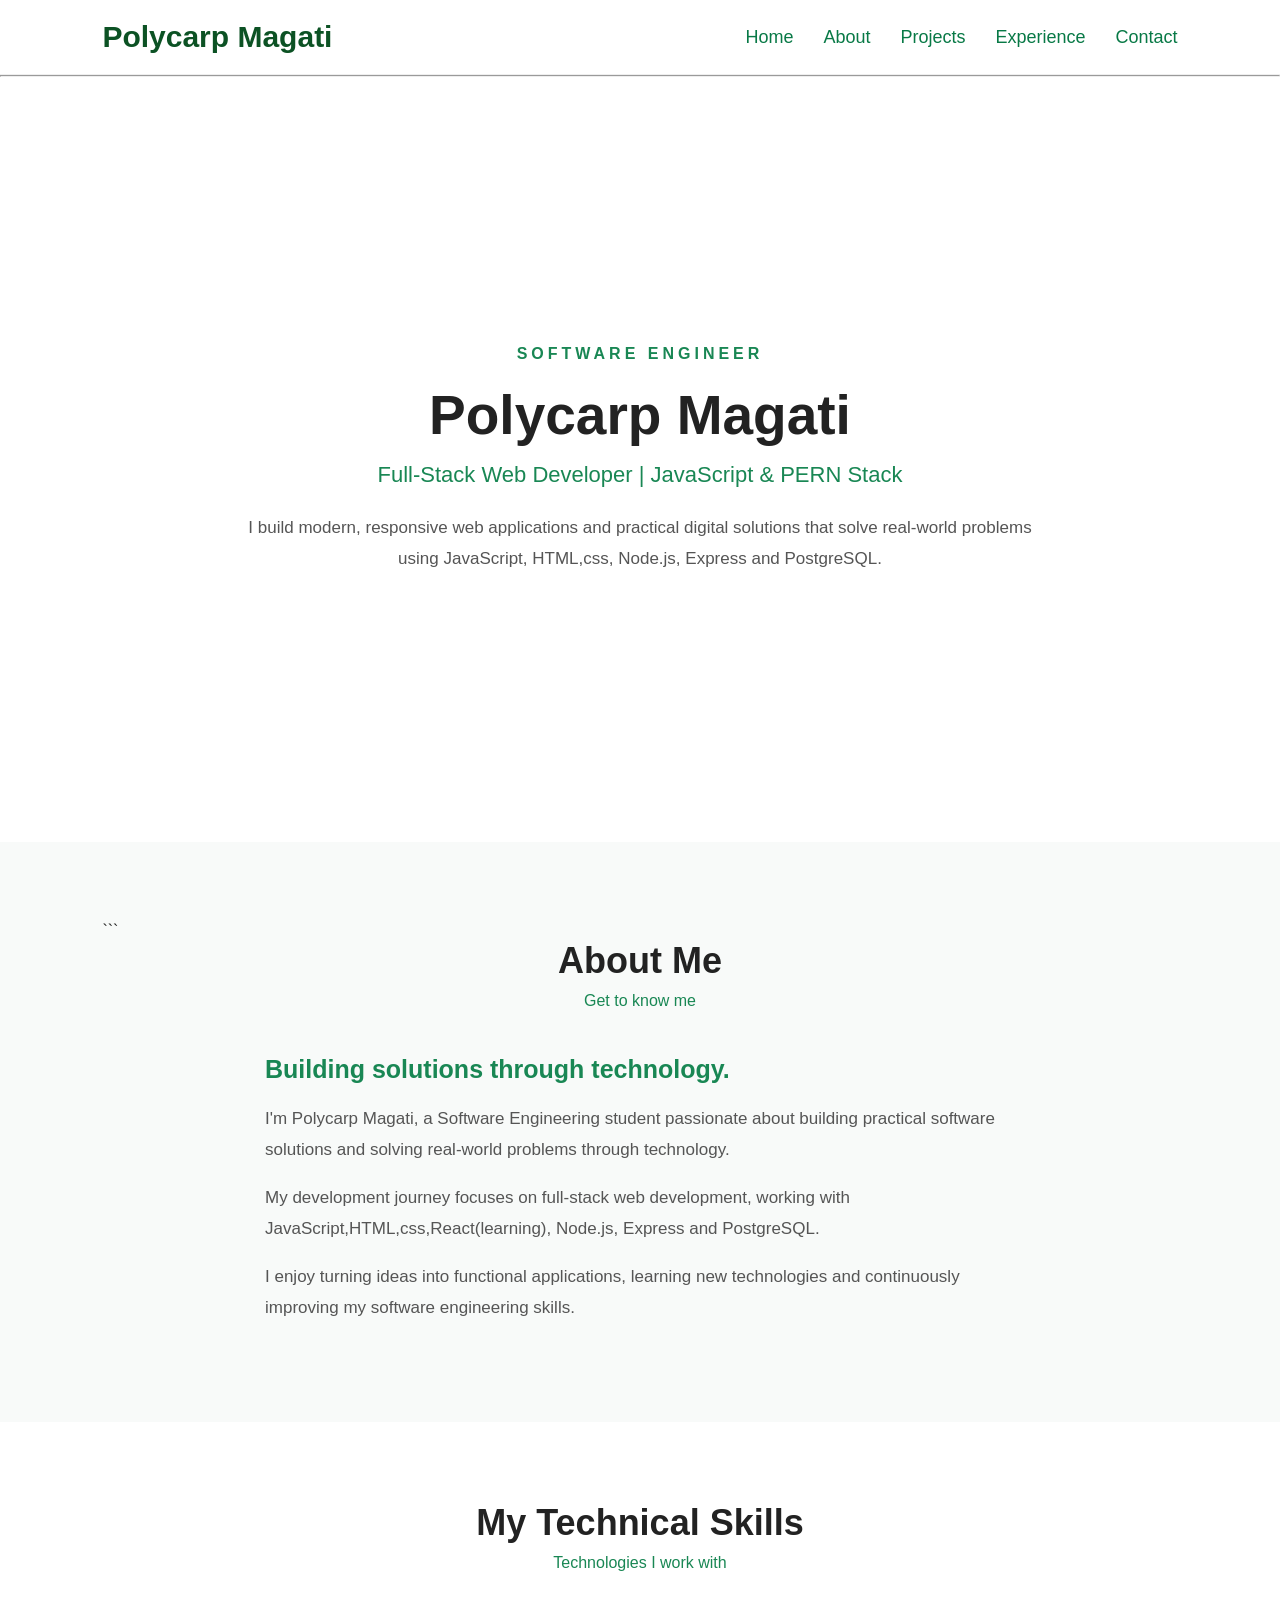
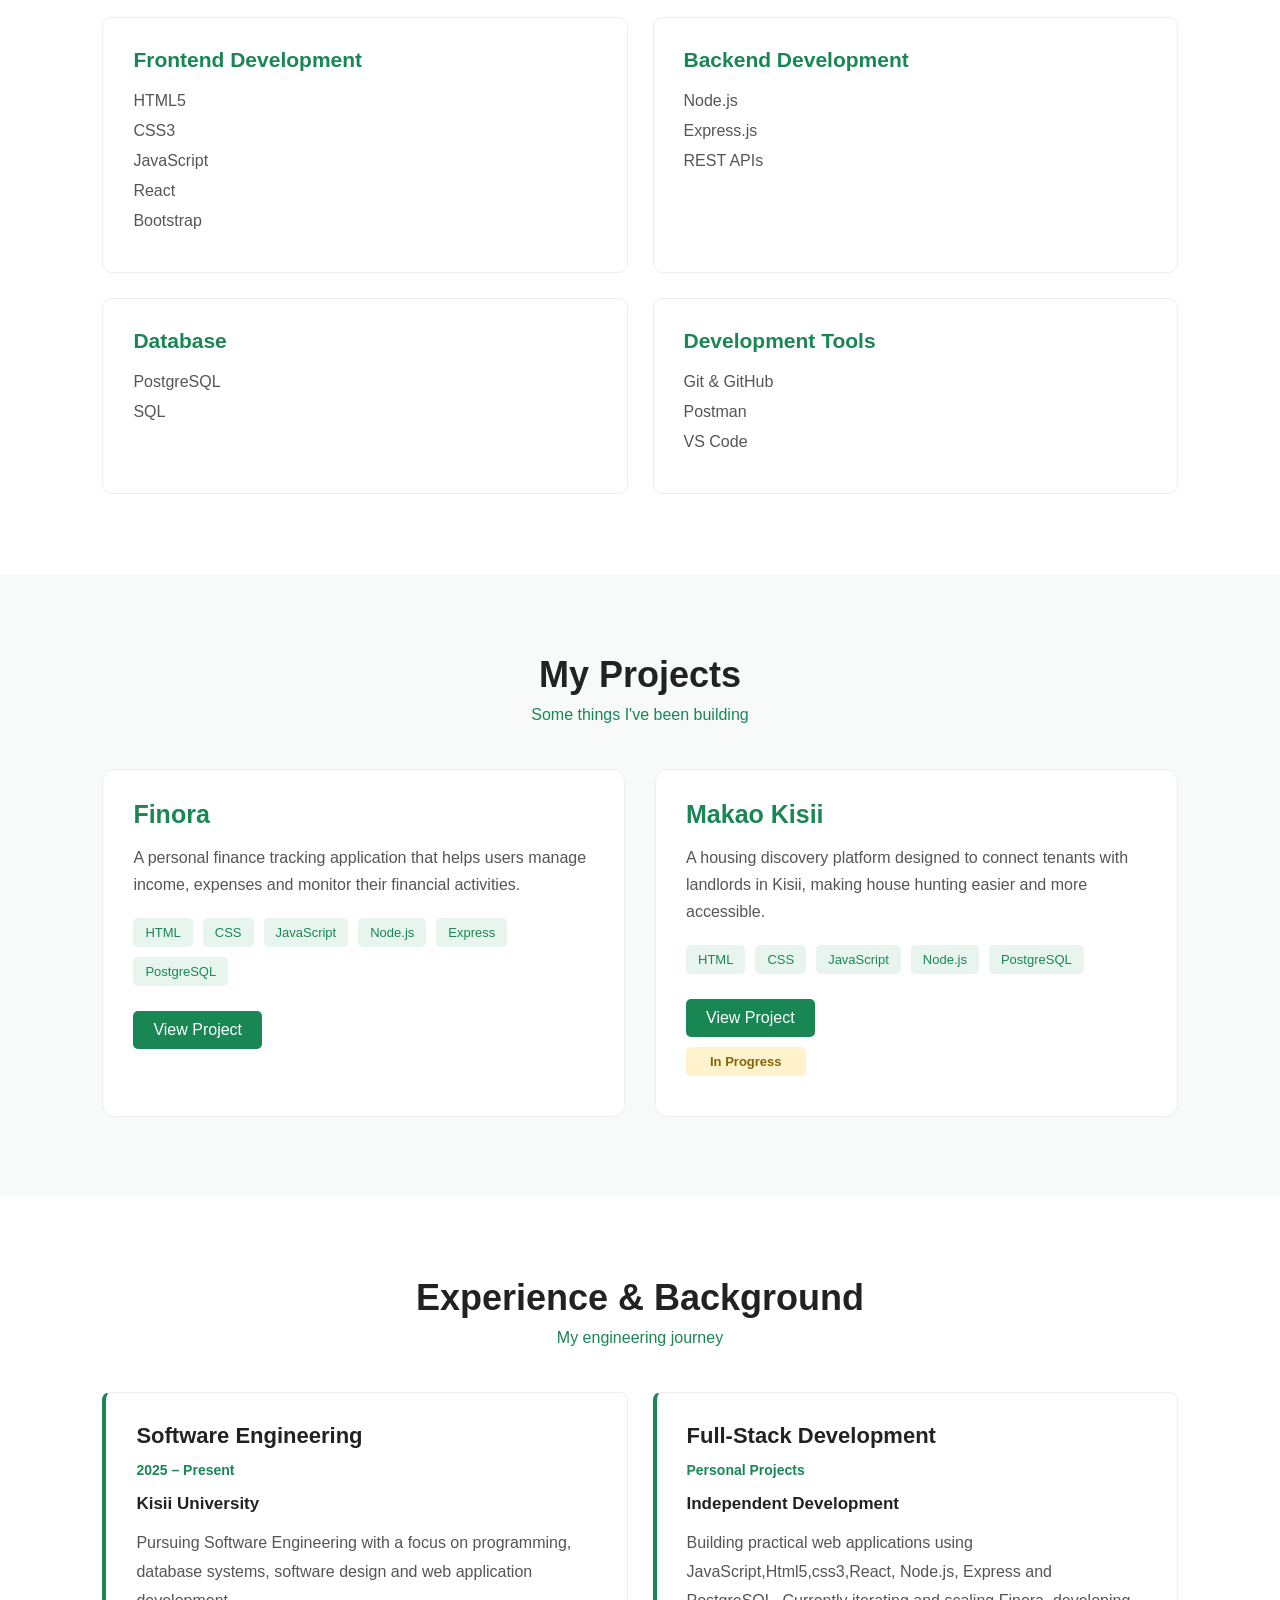
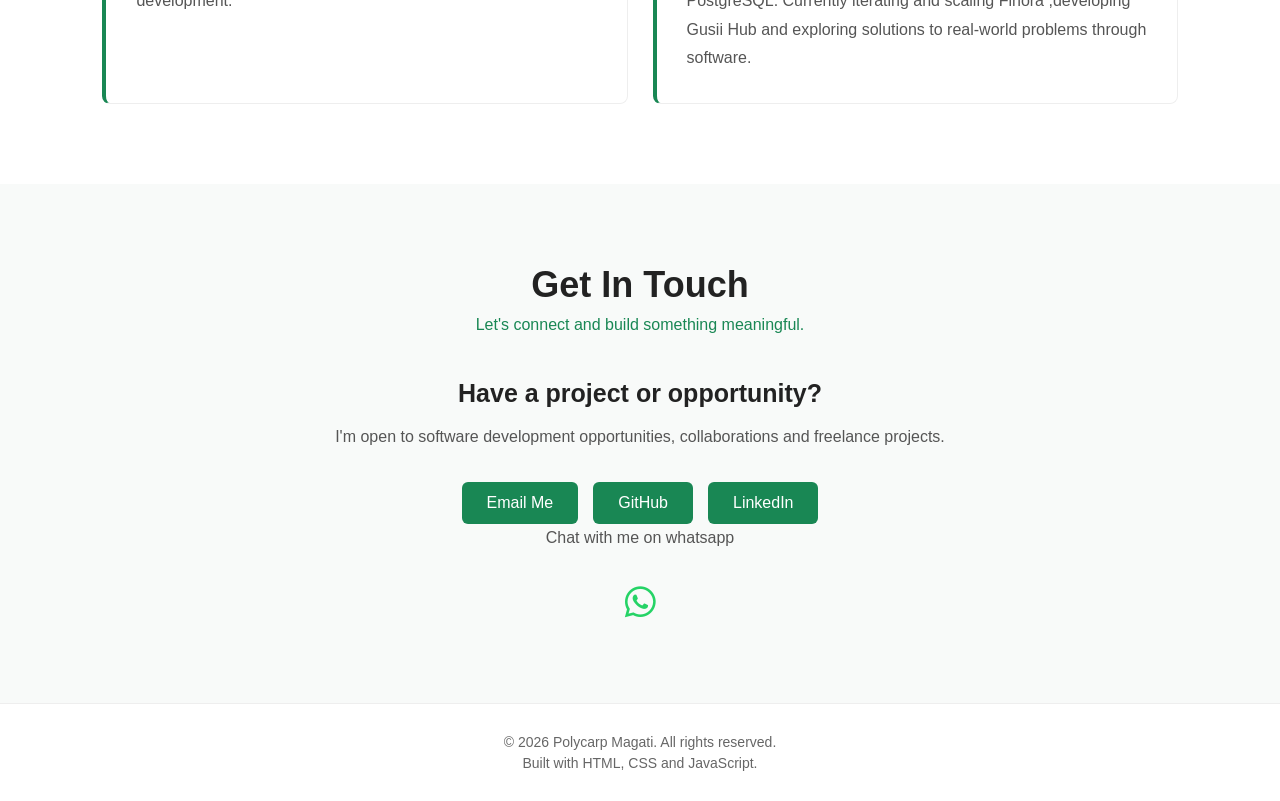
==== index.html @ 1b74566a "Initial portfolio setup" ====
<!DOCTYPE html>
<html lang="en">
<head>
    <meta charset="UTF-8">
    <meta name="viewport" content="width=device-width, initial-scale=1.0">
    <title>Polycarp Magati||Full stack Developer</title>
    <meta name="description"
      content="Polycarp Magati is a Software Engineering student and full-stack web developer building practical web applications using JavaScript, React, Node.js, Express and PostgreSQL.">

<meta name="keywords"
      content="Polycarp Magati, Software Engineer, Web Developer, JavaScript Developer, PERN Stack Developer">

<meta name="author" content="Polycarp Magati">

<meta name="robots" content="index, follow">

<meta property="og:title" content="Polycarp Magati | Full-Stack Developer">

<meta property="og:description"
      content="Explore my projects, skills and journey in software engineering.">

<meta property="og:type" content="website">

<meta property="og:image" content="https://yourdomain.com/preview.png">

<meta property="og:url" content="https://yourdomain.com">

    <link rel="stylesheet"
      href="https://cdnjs.cloudflare.com/ajax/libs/font-awesome/6.7.2/css/all.min.css">
    <link rel="stylesheet" href="style.css">

</head>
<body>
<header>
    <nav class="navbar">
         <h1 class="logo">Polycarp Magati</h1>
        <ul class="nav-list">
            <li><a href="#home">Home</a></li>
            <li><a href="#about">About</a></li>
            <li><a href="#projects">Projects</a></li>
            <li><a href="#experience">Experience</a></li>
            <li><a href="#contact">Contact</a></li>
        </ul>
<!--hambuger dropdown-->
        <button  id="mobile-menu">
            <span></span>
            <span></span>
            <span></span>
        </button>
    </nav>
</header> 
<!--hambuger dropdown-->
<hr>

<main>
    <section class="hero-section" id="Home">
        <div class="hero-container">



          <div class="subtitle-top">SOFTWARE ENGINEER</div>
          <h1 class="main-title">Polycarp Magati</h1>
          <div class="subtitle">
                <p class="tag-lines">
                 Full-Stack Web Developer | JavaScript & PERN Stack
                </p>
          </div>

          <div class="bio">
    <p class="bio-text">
        I build modern, responsive web applications and practical
        digital solutions that solve real-world problems using
        JavaScript, HTML,css, Node.js, Express and PostgreSQL.
    </p>
    </div>
    </div>
</section>


<section class="about-section" id="about">
    <div class="about-container">

```
    <div class="section-heading">
        <h2>About Me</h2>
        <p>Get to know me</p>
    </div>

    <div class="about-content">
        <div class="about-text">
            <h3>Building solutions through technology.</h3>

            <p>
                I'm Polycarp Magati, a Software Engineering student
                passionate about building practical software solutions
                and solving real-world problems through technology.
            </p>

            <p>
                My development journey focuses on full-stack web
                development, working with JavaScript,HTML,css,React(learning), Node.js,
                Express and PostgreSQL.
            </p>

            <p>
                I enjoy turning ideas into functional applications,
                learning new technologies and continuously improving
                my software engineering skills.
            </p>
        </div>
    </div>
</div>
</section>

<section class="skills-section" id="skills">
    <div class="skills-container">

        <div class="section-heading">
            <h2>My Technical Skills</h2>
            <p>Technologies I work with</p>
        </div>

        <div class="skills-grid">

            <div class="skill-card">
                <h3>Frontend Development</h3>
                <p>HTML5</p>
                <p>CSS3</p>
                <p>JavaScript</p>
                <p>React</p>
                <p>Bootstrap</p>
            </div>

            <div class="skill-card">
                <h3>Backend Development</h3>
                <p>Node.js</p>
                <p>Express.js</p>
                <p>REST APIs</p>
            </div>

            <div class="skill-card">
                <h3>Database</h3>
                <p>PostgreSQL</p>
                <p>SQL</p>
            </div>

            <div class="skill-card">
                <h3>Development Tools</h3>
                <p>Git & GitHub</p>
                <p>Postman</p>
                <p>VS Code</p>
            </div>

        </div>
    </div>
</section>

<section class="projects-section" id="projects">
    <div class="projects-container">

        <div class="section-heading">
            <h2>My Projects</h2>
            <p>Some things I've been building</p>
        </div>

        <div class="projects-grid">

            <!-- Finora -->
            <div class="project-card">
                <div class="project-info">
                    <h3>Finora</h3>

                    <p>
                        A personal finance tracking application that helps
                        users manage income, expenses and monitor their
                        financial activities.
                    </p>

                    <div class="project-tech">
                        <span>HTML</span>
                        <span>CSS</span>
                        <span>JavaScript</span>
                        <span>Node.js</span>
                        <span>Express</span>
                        <span>PostgreSQL</span>
                    </div>

                    <a href="#" class="project-link">View Project</a>
                </div>
            </div>

            <!-- Makao Kisii -->
            <div class="project-card">
                <div class="project-info">
                    <h3>Makao Kisii</h3>

                    

                    <p>
                        A housing discovery platform designed to connect
                        tenants with landlords in Kisii, making house
                        hunting easier and more accessible.
                    </p>

                   

                    <div class="project-tech">
                        <span>HTML</span>
                        <span>CSS</span>
                        <span>JavaScript</span>
                        <span>Node.js</span>
                        <span>PostgreSQL</span>
                    </div>

                    <a href="#" class="project-link">View Project</a>

                    <div class="in-progress">
                    <span class="project-status in-progress">In Progress</span>
                </div>
                </div>
                
            </div>

        </div>
    </div>
</section>


<section class="experience-section" id="experience">

    <div class="experience-container">

        <div class="section-heading">
            <h2>Experience & Background</h2>
            <p>My engineering journey</p>
        </div>

        <div class="experience-grid">

            <div class="experience-card">
                <h3>Software Engineering</h3>
                <span class="experience-date">2025 – Present</span>

                <h4>Kisii University</h4>

                <p>
                    Pursuing Software Engineering with a focus on
                    programming, database systems, software design
                    and web application development.
                </p>
            </div>

            <div class="experience-card">
                <h3>Full-Stack Development</h3>
                <span class="experience-date">Personal Projects</span>

                <h4>Independent Development</h4>

                <p>
                    Building practical web applications using
                    JavaScript,Html5,css3,React, Node.js, Express and PostgreSQL.
                    Currently iterating and scaling Finora ,developing Gusii Hub and exploring solutions
                    to real-world problems through software.
                </p>
            </div>

        </div>

    </div>

</section>



<section class="contact-section" id="contact">

    <div class="contact-container">

        <div class="section-heading">
            <h2>Get In Touch</h2>
            <p>Let's connect and build something meaningful.</p>
        </div>

        <div class="contact-content">

            <h3>Have a project or opportunity?</h3>

            <p>
                I'm open to software development opportunities,
                collaborations and freelance projects.
            </p>

            <div class="contact-links">

                <a href="mailto:polycarpmarcus2@gmail.com">
                    Email Me
                </a>

                <a href="https://github.com/polycarpmarcus2-creator"  target="_blank">
                    GitHub
                </a>

                <a href="https://www.linkedin.com/in/polycarp-marcus-12b23336a/"  target="_blank">
                    LinkedIn
                </a>
                </div>

                <p>Chat with me on whatsapp</p>

                <div class="whatsapp">

                <a href="https://wa.me/2547XXXXXXXX?text=Hello%20Polycarp%2C%20I%20visited%20your%20portfolio."
   target="_blank"
   rel="noopener noreferrer"
   class="whatsapp-icon"
   aria-label="Chat with me on WhatsApp">


    <i class="fa-brands fa-whatsapp"></i>

</a>

            </div>

        </div>

    </div>

</section>
</main>

<footer class="footer">
    <p>&copy; 2026 Polycarp Magati. All rights reserved.</p>

    <p>Built with HTML, CSS and JavaScript.</p>
</footer>

<script src="script.js"></script>
</body>
</html>
---- style.css ----
*{
    margin: 0;
    padding: 0;
    box-sizing: border-box;
}

body{
    font-family:smooch, sans-serif;
    background-color: #ffffff;
    color:#222222;

}



.navbar{
    display: flex;
    justify-content: space-between;
    align-items: center;
    padding:20px 8%;
    background-color: #ffffff;
    border-bottom: 1px solid #eeeeee;

}




.logo{
    font-size: 30px;
    font-weight: bold;
    color:#0c5224;


}



.nav-list{
    display: flex;
    gap: 30px;
    list-style: none;
}


.nav-list a{
    text-decoration: none;
    color:#087946;
    font-size: 18px;
    transition:color 0.3s ease;

}

.nav-list a:hover{
    color:rgb(20, 20, 155);
}


#mobile-menu{
    display: none;
    flex-direction: column;
    gap: 5px;
    background:none;
    border:none;
    cursor:pointer;
    padding: 5px;
}


#mobile-menu span{
    width: 25px;
    height: 3px;
    background-color:#22915f;
    border-radius: 5px;
}

@media (max-width:768px){
    .navbar{
        position: relative;
    }
    #mobile-menu{
        display: flex;
    }

    .nav-list{
        display: none;
        flex-direction: column;
        gap:20px;
        position: absolute;
        top: 100%;
        right: 0;
        width:100%;
        padding:20px 8%;
        background-color: #ffffff;
        border-bottom: 1px solid #eeeeee; 
    }
}


/* Hero section */
.hero-section {
    min-height: 85vh;
    display: flex;
    justify-content: center;
    align-items: center;
    text-align: center;
    padding: 60px 8%;
}

/* Hero content */
.hero-container {
    max-width: 800px;
}

/* Top subtitle */
.subtitle-top {
    color: #198754;
    font-size: 16px;
    font-weight: bold;
    letter-spacing: 4px;
    margin-bottom: 20px;
}


.main-title {
    font-size: 55px;
    color: #222222;
    margin-bottom: 15px;
}


.tag-lines {
    font-size: 22px;
    color: #198754;
    margin-bottom: 25px;
}

.bio-text {
    font-size: 17px;
    line-height: 1.8;
    color: #555555;
}



/* About section */
.about-section {
    padding: 80px 8%;
    background-color: #f8faf9;
}

.about-container {
    max-width: 1100px;
    margin: auto;
}

.section-heading {
    text-align: center;
    margin-bottom: 45px;
}

.section-heading h2 {
    font-size: 36px;
    color: #222222;
    margin-bottom: 10px;
}

.section-heading p {
    color: #198754;
    font-size: 16px;
}

.about-content {
    display: flex;
    justify-content: center;
}

.about-text {
    max-width: 750px;
}

.about-text h3 {
    font-size: 25px;
    margin-bottom: 20px;
    color: #198754;
}

.about-text p {
    font-size: 17px;
    line-height: 1.8;
    color: #555555;
    margin-bottom: 18px;
}



/* Skills section */
.skills-section {
    padding: 80px 8%;
    background-color: #ffffff;
}

.skills-container {
    max-width: 1100px;
    margin: auto;
}

.skills-grid {
    display: grid;
    grid-template-columns: repeat(2, 1fr);
    gap: 25px;
}

.skill-card {
    padding: 30px;
    border: 1px solid #eeeeee;
    border-radius: 10px;
    background-color: #ffffff;
    transition: transform 0.3s ease;
}

.skill-card:hover {
    transform: translateY(-5px);
}

.skill-card h3 {
    color: #198754;
    margin-bottom: 20px;
    font-size: 21px;
}

.skill-card p {
    color: #555555;
    margin-bottom: 12px;
    font-size: 16px;
}

/* Projects section */
.projects-section {
    padding: 80px 8%;
    background-color: #f8faf9;
}

.projects-container {
    max-width: 1100px;
    margin: auto;
}

.projects-grid {
    display: grid;
    grid-template-columns: repeat(2, 1fr);
    gap: 30px;
}

.project-card {
    background-color: #ffffff;
    border: 1px solid #eeeeee;
    border-radius: 12px;
    padding: 30px;
    transition: transform 0.3s ease;
}

.project-card:hover {
    transform: translateY(-5px);
}

.project-info h3 {
    color: #198754;
    font-size: 25px;
    margin-bottom: 15px;
}

.project-info p {
    color: #555555;
    line-height: 1.7;
    margin-bottom: 20px;
}

.project-tech {
    display: flex;
    flex-wrap: wrap;
    gap: 10px;
    margin-bottom: 25px;
}

.project-tech span {
    background-color: #e8f5ee;
    color: #198754;
    padding: 7px 12px;
    border-radius: 5px;
    font-size: 13px;
}

.project-link {
    display: inline-block;
    text-decoration: none;
    color: #ffffff;
    background-color: #198754;
    padding: 10px 20px;
    border-radius: 5px;
}

.project-link:hover {
    background-color: #146c43;
}


.in-progress {
    background-color: #fff3cd;
    color: #09c940;
    padding: 7px 12px;
    border-radius: 5px;
    font-size: 13px;
    font-weight: bold;
    margin-top: 10px;
    margin-bottom: 10px;
    width:fit-content;

}

.in-progress span {
    color: #856404;
}


/* Experience section */
.experience-section {
    padding: 80px 8%;
    background-color: #ffffff;
}

.experience-container {
    max-width: 1100px;
    margin: auto;
}

.experience-grid {
    display: grid;
    grid-template-columns: repeat(2, 1fr);
    gap: 25px;
}

.experience-card {
    padding: 30px;
    border: 1px solid #eeeeee;
    border-left: 4px solid #198754;
    border-radius: 8px;
    background-color: #ffffff;
}

.experience-card h3 {
    font-size: 22px;
    margin-bottom: 12px;
}

.experience-date {
    color: #198754;
    font-size: 14px;
    font-weight: bold;
}

.experience-card h4 {
    margin: 15px 0;
    font-size: 17px;
}

.experience-card p {
    color: #555555;
    line-height: 1.8;
}



/* Contact section */
.contact-section {
    padding: 80px 8%;
    background-color: #f8faf9;
}

.contact-container {
    max-width: 900px;
    margin: auto;
}

.contact-content {
    text-align: center;
}

.contact-content h3 {
    font-size: 25px;
    margin-bottom: 15px;
}

.contact-content p {
    color: #555555;
    line-height: 1.8;
    margin-bottom: 30px;
}

.contact-links {
    display: flex;
    justify-content: center;
    flex-wrap: wrap;
    gap: 15px;
}

.contact-links a {
    text-decoration: none;
    background-color: #198754;
    color: white;
    padding: 12px 25px;
    border-radius: 6px;
    transition: background-color 0.3s ease;
}

.contact-links a:hover {
    background-color: #146c43;
}

/* Footer */
.footer {
    background-color: #ffffff;
    border-top: 1px solid #eeeeee;
    text-align: center;
    padding: 25px 8%;
}

.footer p {
    color: #666666;
    font-size: 14px;
    margin: 5px 0;
}


@media (max-width: 768px) {

    .skills-grid,
    .projects-grid,
    .experience-grid {
        grid-template-columns: 1fr;
    }

    .main-title {
        font-size: 38px;
    }

    .tag-lines {
        font-size: 18px;
    }

    .hero-section {
        min-height: 75vh;
        padding: 50px 6%;
    }

    .about-section,
    .skills-section,
    .projects-section,
    .experience-section,
    .contact-section {
        padding: 60px 6%;
    }

}


.whatsapp-icon {
    color: #25D366;
    font-size: 35px;
    text-decoration: none;
    transition: transform 0.3s ease;
}

.whatsapp-icon:hover {
    transform: scale(1.2);
}

.whatsapp{
    display: flex;
    justify-content: center;
    align-items: center;
    margin-top: 20px;
}
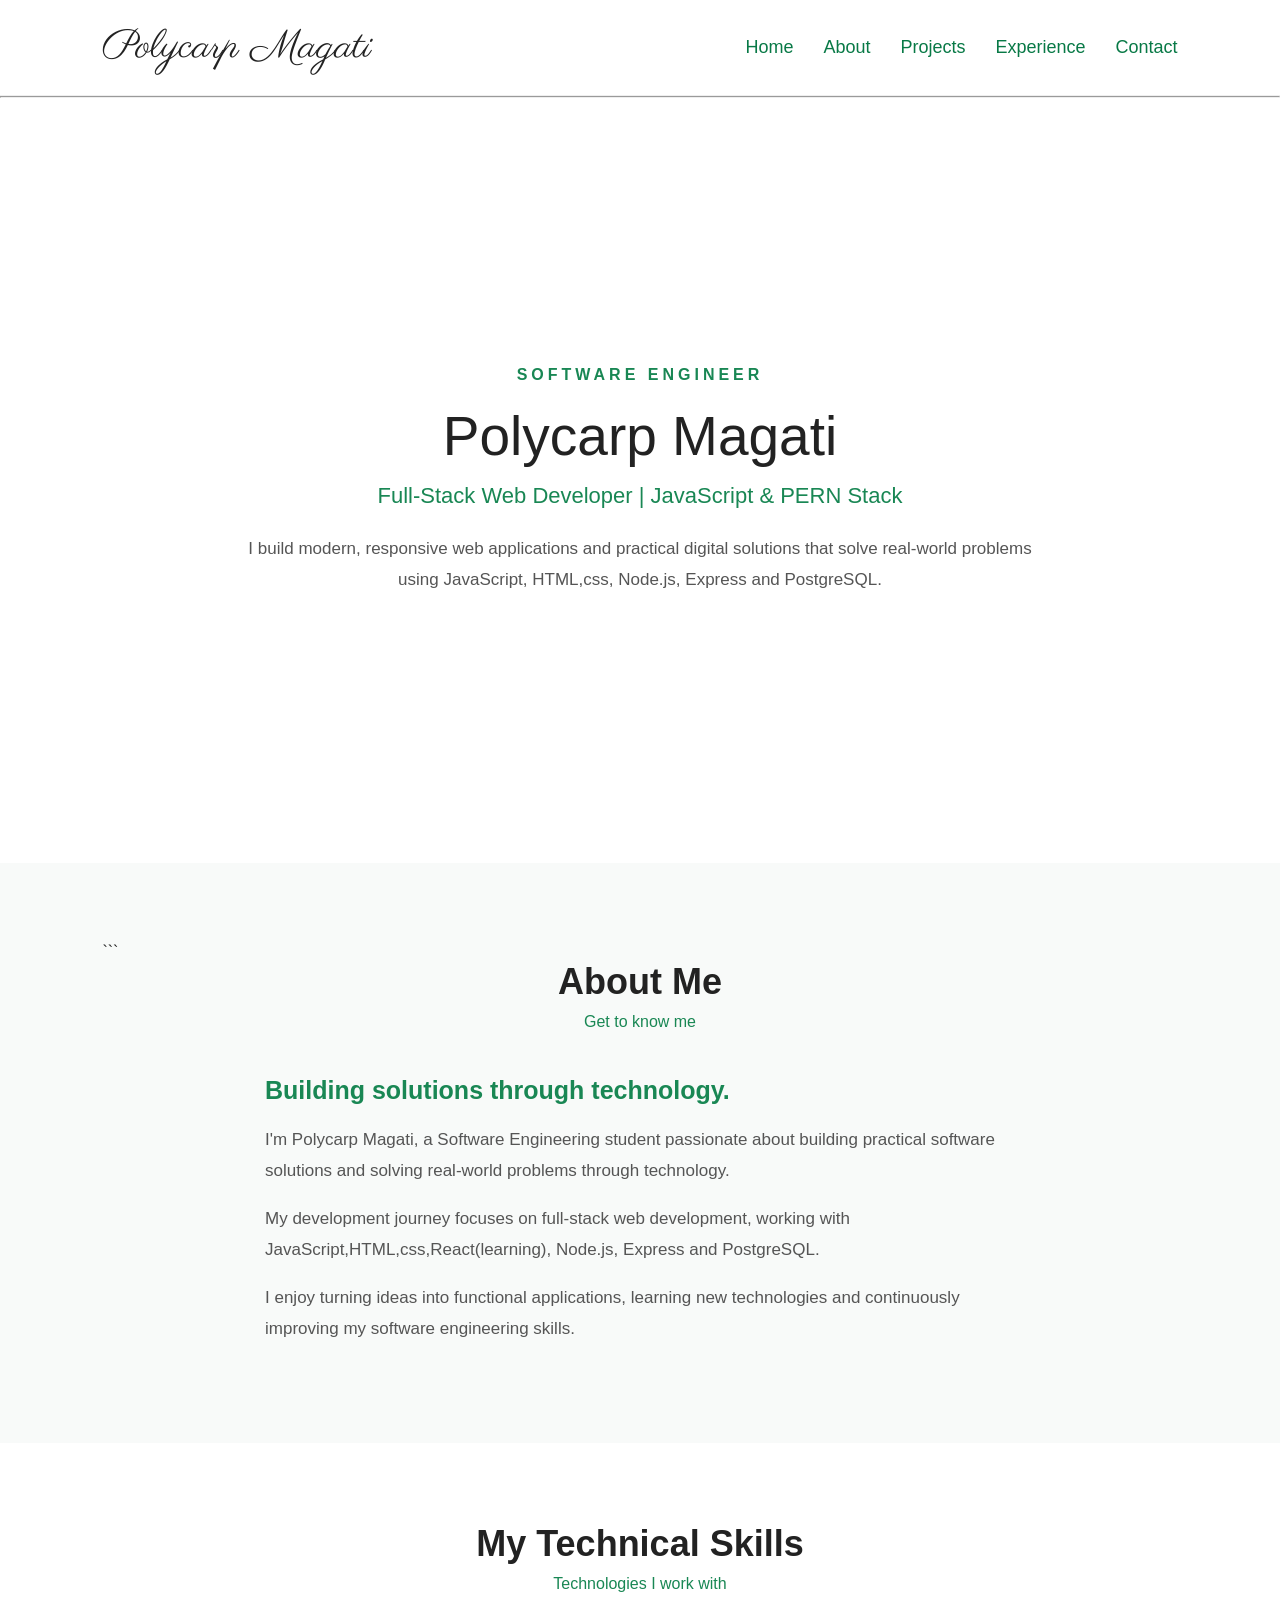
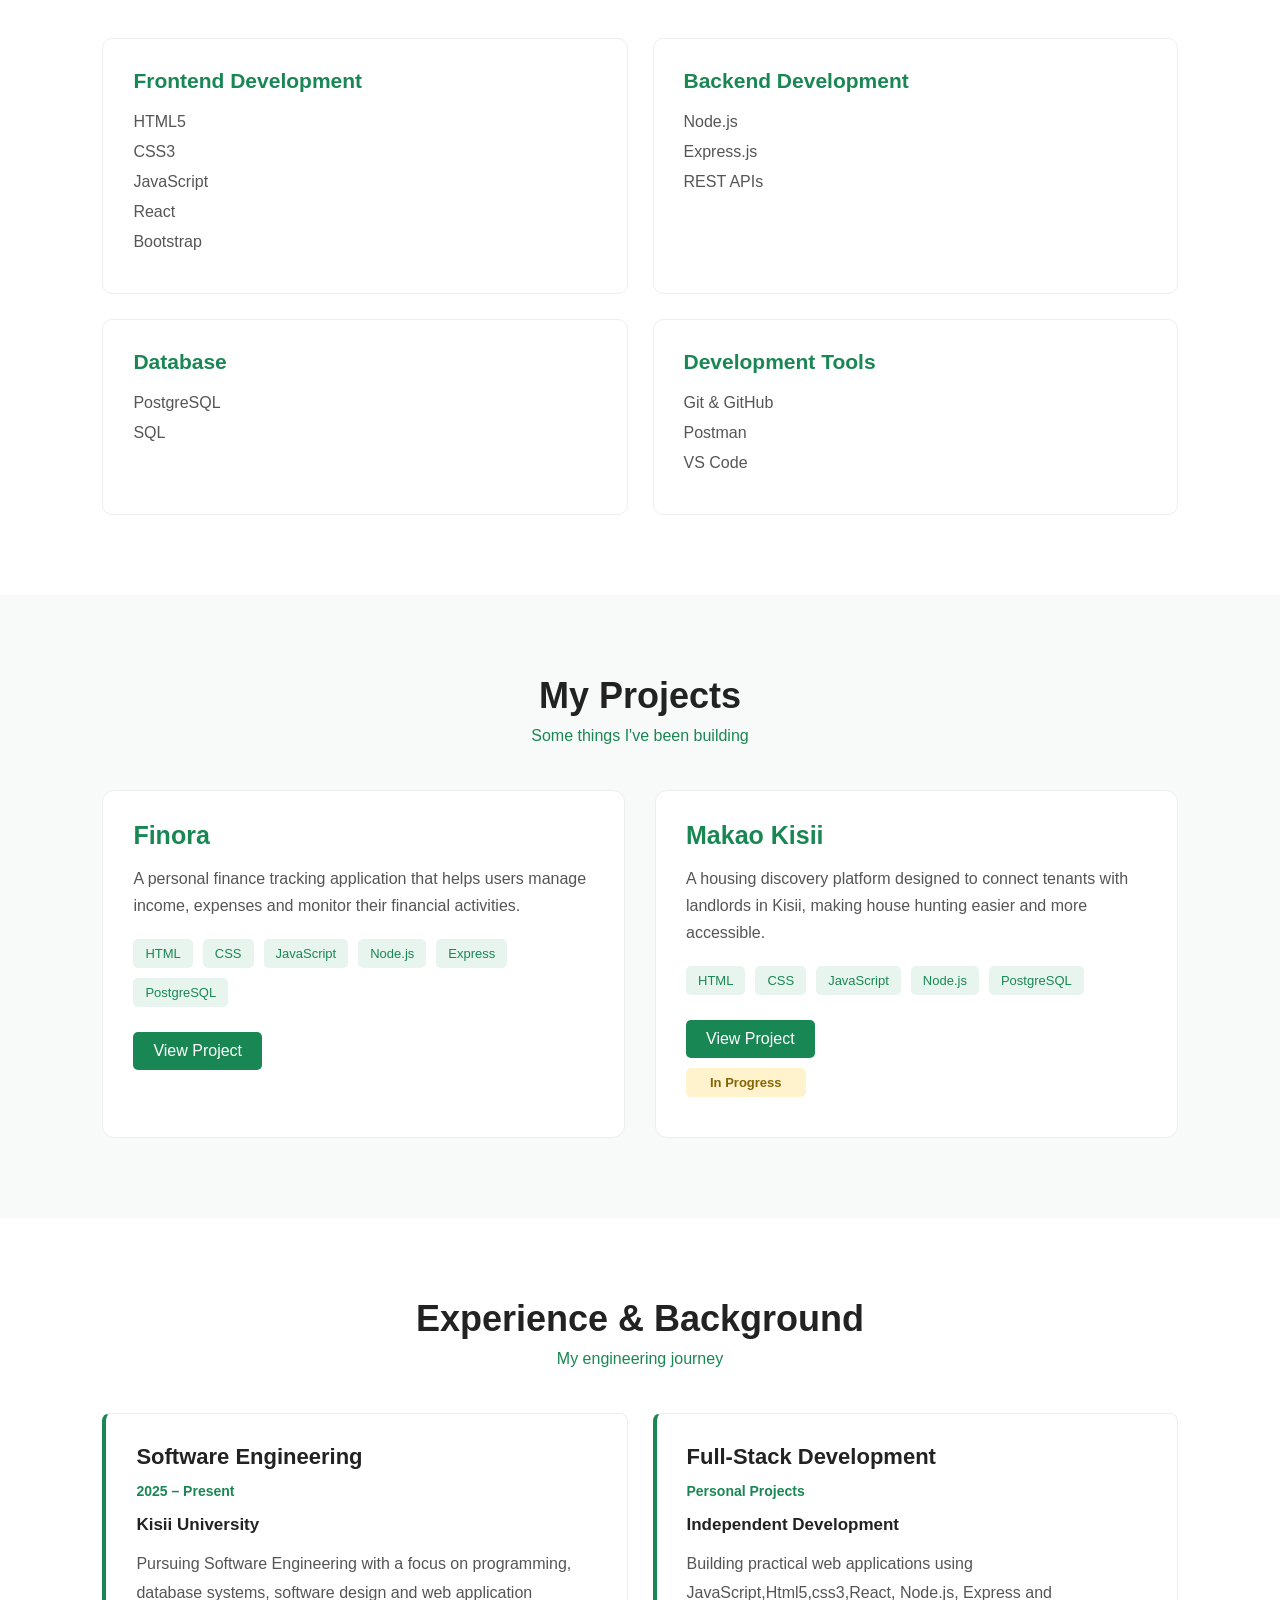
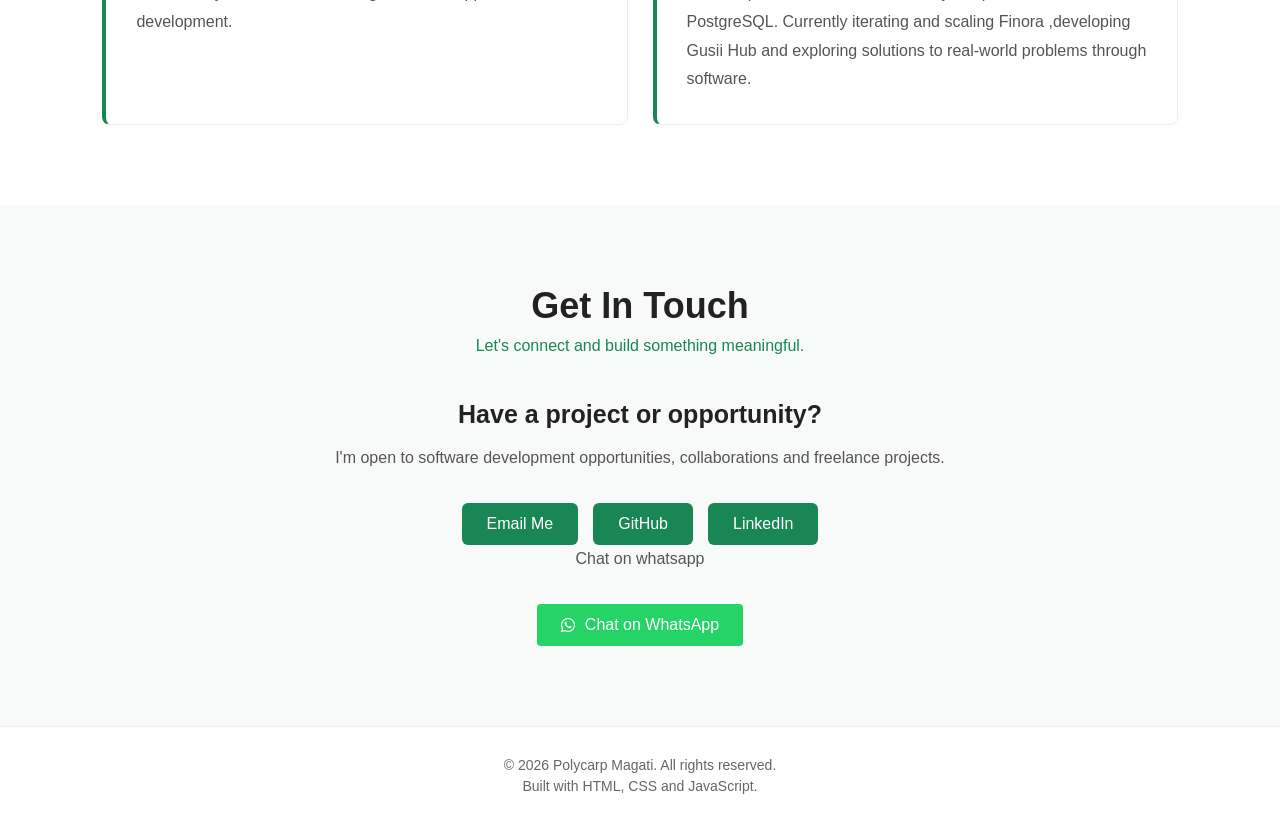
==== commit 7a593817: "whatsapp icon iteration and css styling" ====
--- a/index.html
+++ b/index.html
@@ -305,18 +305,18 @@
                 </a>
                 </div>
 
-                <p>Chat with me on whatsapp</p>
+                <p>Chat on whatsapp</p>
 
                 <div class="whatsapp">
 
-                <a href="https://wa.me/2547XXXXXXXX?text=Hello%20Polycarp%2C%20I%20visited%20your%20portfolio."
+                <a href="https://wa.me/254768307708?text=Hello%20Polycarp%2C%20I%20visited%20your%20portfolio."
    target="_blank"
    rel="noopener noreferrer"
-   class="whatsapp-icon"
+   class="whatsapp-btn"
    aria-label="Chat with me on WhatsApp">
 
-
-    <i class="fa-brands fa-whatsapp"></i>
+    <i class="fa-brands fa-whatsapp"></i>Chat on WhatsApp
+
 
 </a>
 
--- a/style.css
+++ b/style.css
@@ -1,3 +1,6 @@
+@import url('https://fonts.googleapis.com/css2?family=Parisienne&display=swap');
+
+
 *{
     margin: 0;
     padding: 0;
@@ -24,13 +27,11 @@
 }
 
 
-
-
 .logo{
-    font-size: 30px;
-    font-weight: bold;
-    color:#0c5224;
-
+  font-family: "Parisienne", cursive;
+  font-weight: 400;
+  font-style: normal;
+  font-size: 40px;
 
 }
 
@@ -122,10 +123,18 @@
 }
 
 
+
+@import url('https://fonts.googleapis.com/css2?family=Abel&family=Grenze+Gotisch:wght@100..900&display=swap');
+
 .main-title {
     font-size: 55px;
     color: #222222;
     margin-bottom: 15px;
+    font-family: "Abel", sans-serif;
+   font-weight: 400;
+   font-style: normal;
+
+
 }
 
 
@@ -417,6 +426,28 @@
     background-color: #146c43;
 }
 
+
+.whatsapp-btn {
+    display: inline-flex;
+    align-items: center;
+    justify-content: center;
+    gap: 10px; /* Adds space between the icon and text */
+    
+    background-color: #25D366; /* Official WhatsApp Green (or use your theme's green) */
+    color: #ffffff;
+    
+    padding: 12px 24px;
+    border-radius: 4px; /* Adjust to match your other buttons' curves */
+    text-decoration: none;
+    font-weight: 500;
+    
+    transition: background-color 0.2s ease-in-out;
+}
+
+.whatsapp-btn:hover {
+    background-color: #128C7E; /* Slightly darker green on hover */
+}
+
 /* Footer */
 .footer {
     background-color: #ffffff;
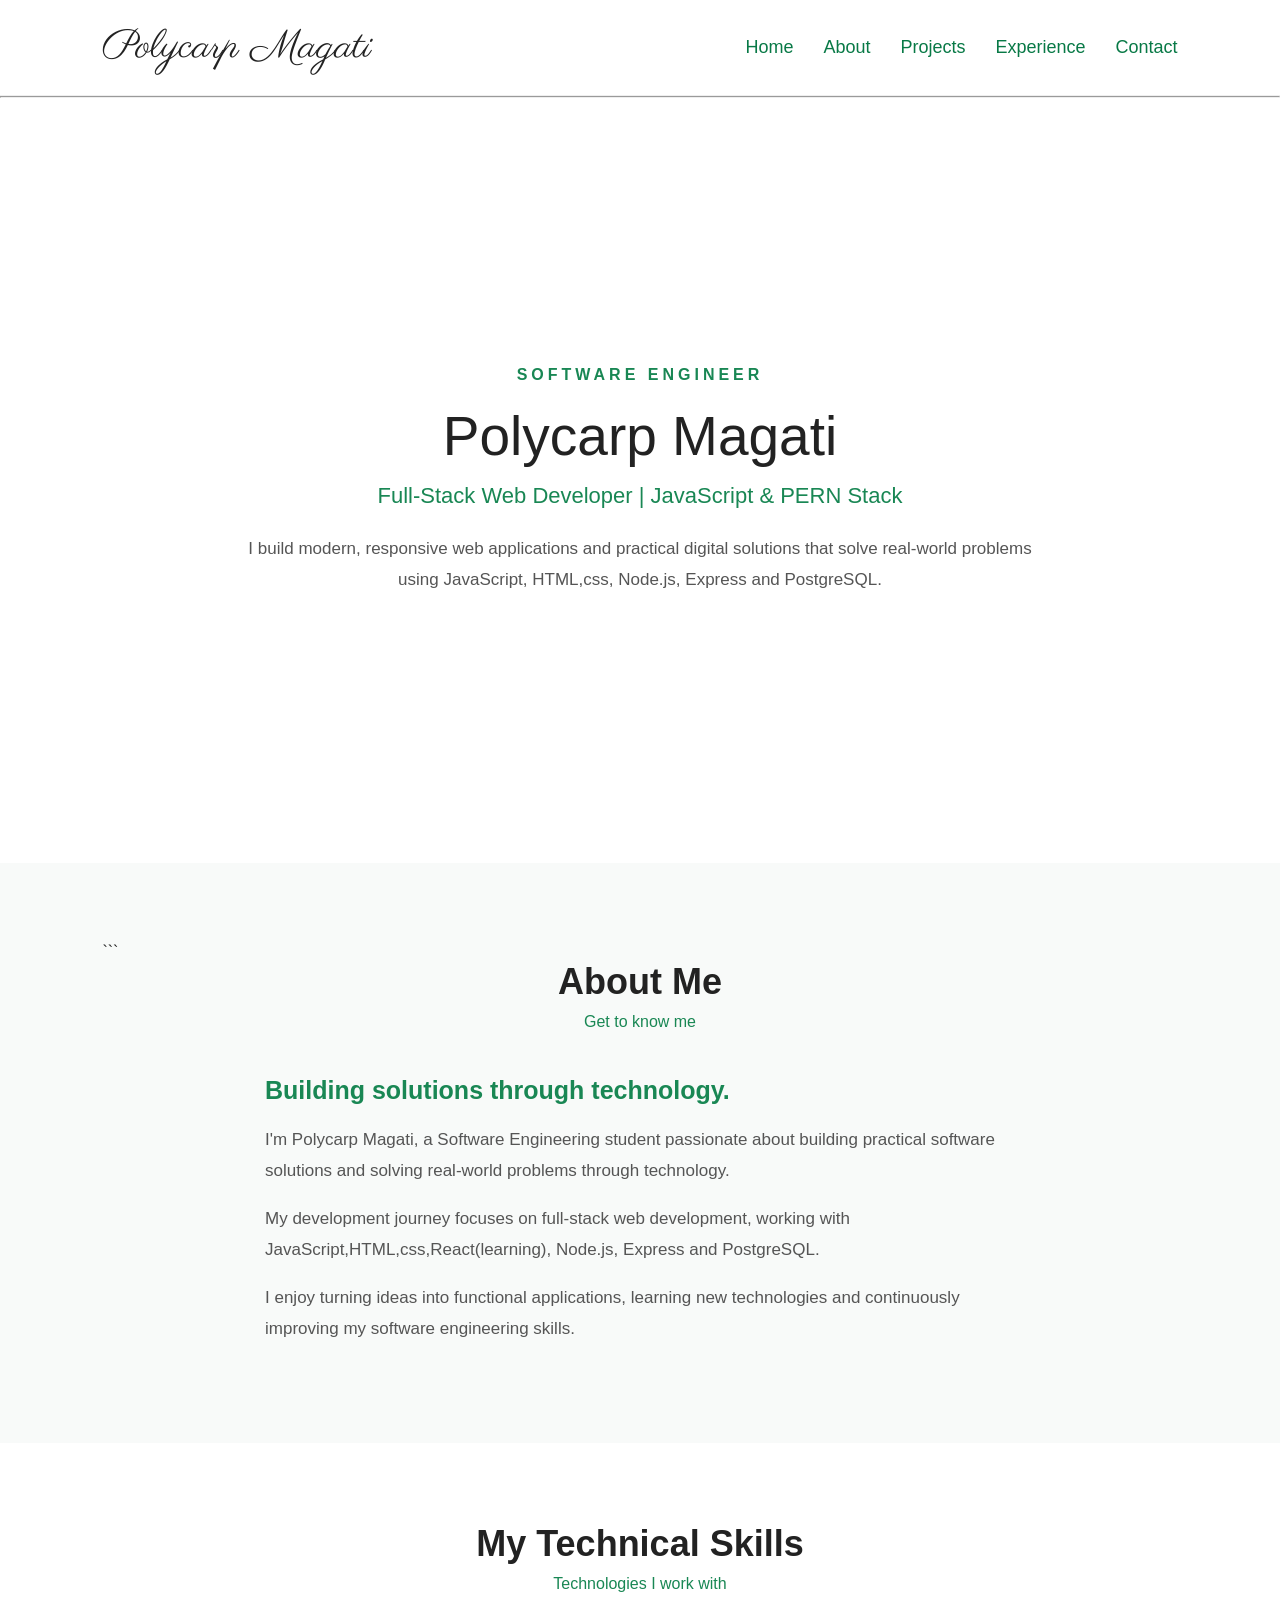
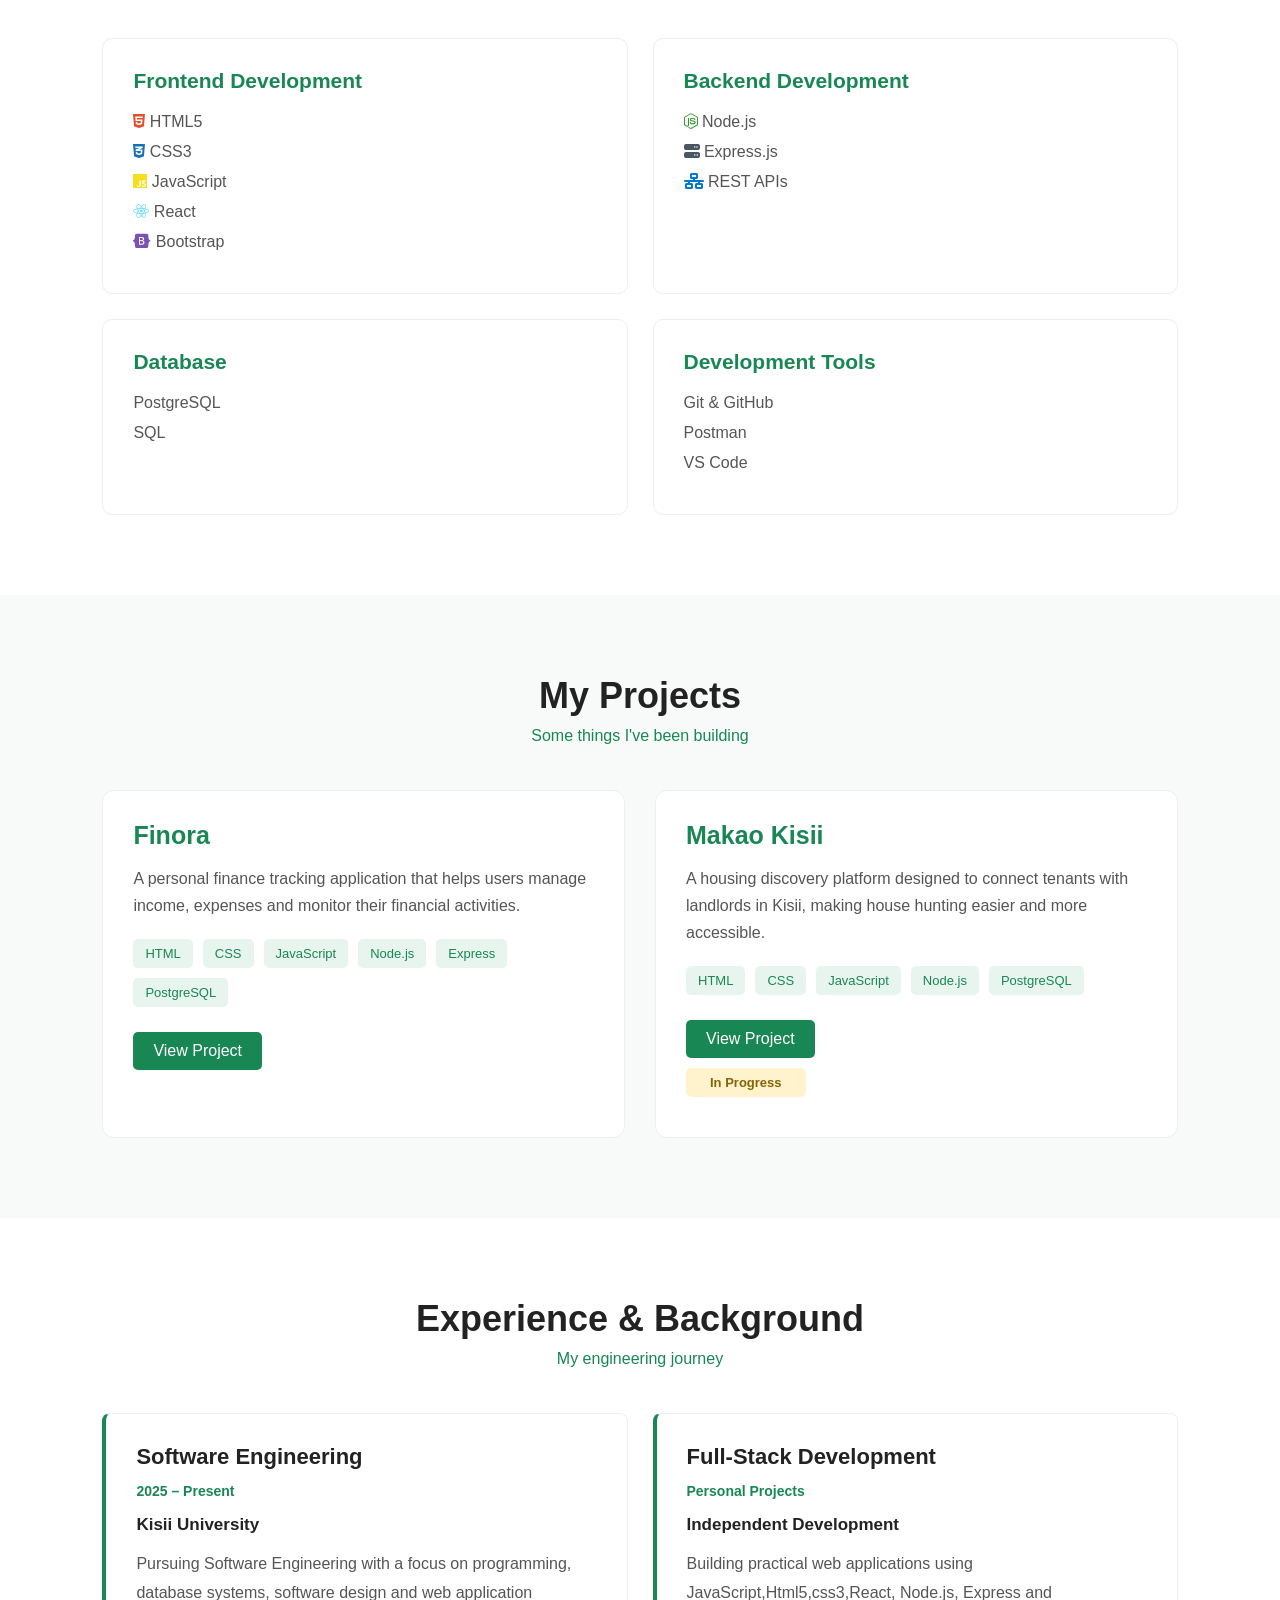
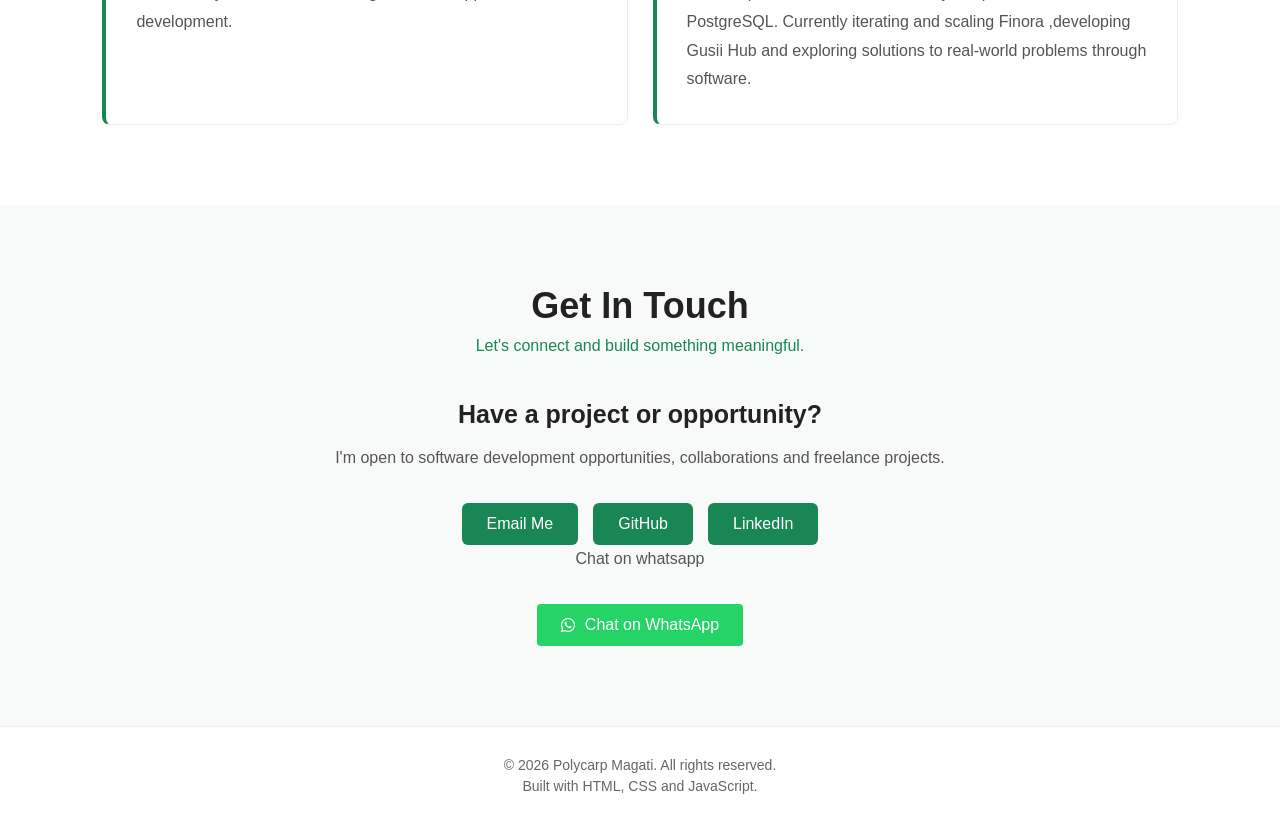
==== commit 0623bdfb: "index.html and style.css general layout changes" ====
--- a/index.html
+++ b/index.html
@@ -124,23 +124,22 @@
 
             <div class="skill-card">
                 <h3>Frontend Development</h3>
-                <p>HTML5</p>
-                <p>CSS3</p>
-                <p>JavaScript</p>
-                <p>React</p>
-                <p>Bootstrap</p>
+                <p> <i class="fa-brands fa-html5"></i>  HTML5</p>
+                <p><i class="fa-brands fa-css3-alt"></i>  CSS3</p>
+                <p><i class="fa-brands fa-js"></i>  JavaScript</p>
+                <p><i class="fa-brands fa-react"></i>  React</p>
+                <p><i class="fa-brands fa-bootstrap"></i>  Bootstrap</p>
             </div>
 
             <div class="skill-card">
-                <h3>Backend Development</h3>
-                <p>Node.js</p>
-                <p>Express.js</p>
-                <p>REST APIs</p>
-            </div>
-
+                <h3></i>Backend Development</h3>
+                <p><i class="fa-brands fa-node-js"></i>  Node.js</p>
+                <p><i class="fa-solid fa-server"></i>   Express.js</p>
+                <p><i class="fa-solid fa-network-wired"></i>  REST APIs</p>
+            </div>
             <div class="skill-card">
                 <h3>Database</h3>
-                <p>PostgreSQL</p>
+                <p><i fa-solid fa-database></i>PostgreSQL</p>
                 <p>SQL</p>
             </div>
 
--- a/style.css
+++ b/style.css
@@ -511,4 +511,28 @@
     justify-content: center;
     align-items: center;
     margin-top: 20px;
-}+}
+
+
+
+/* Frontend Colors */
+.fa-html5 { color: #E34F26; }        /* Orange */
+.fa-css3-alt { color: #1572B6; }     /* Blue */
+.fa-js { color: #F7DF1E; }           /* Yellow (Note: text underneath should be dark for readability) */
+.fa-react { color: #61DAFB; }        /* Cyan/Bright Blue */
+.fa-bootstrap { color: #7952B3; }    /* Purple */
+
+/* Backend Colors */
+.fa-node-js { color: #339933; }      /* Green */
+.fa-server { color: #4B5563; }       /* Neutral Gray for Express */
+.fa-network-wired { color: #007ACC; }/* Tech Blue for REST APIs */
+
+/* Database Colors */
+.fa-database { color: #336791; }     /* Steel Blue for PostgreSQL/SQL */
+.fa-table { color: #336791; }
+
+/* Development Tools Colors */
+.fa-git-alt { color: #F05032; }      /* Orange-Red */
+.fa-github { color: #181717; }       /* Dark Gray/Black */
+.fa-paper-plane { color: #FF6C37; }  /* Postman Orange */
+.fa-code { color: #007ACC; }         /* VS Code Blue */
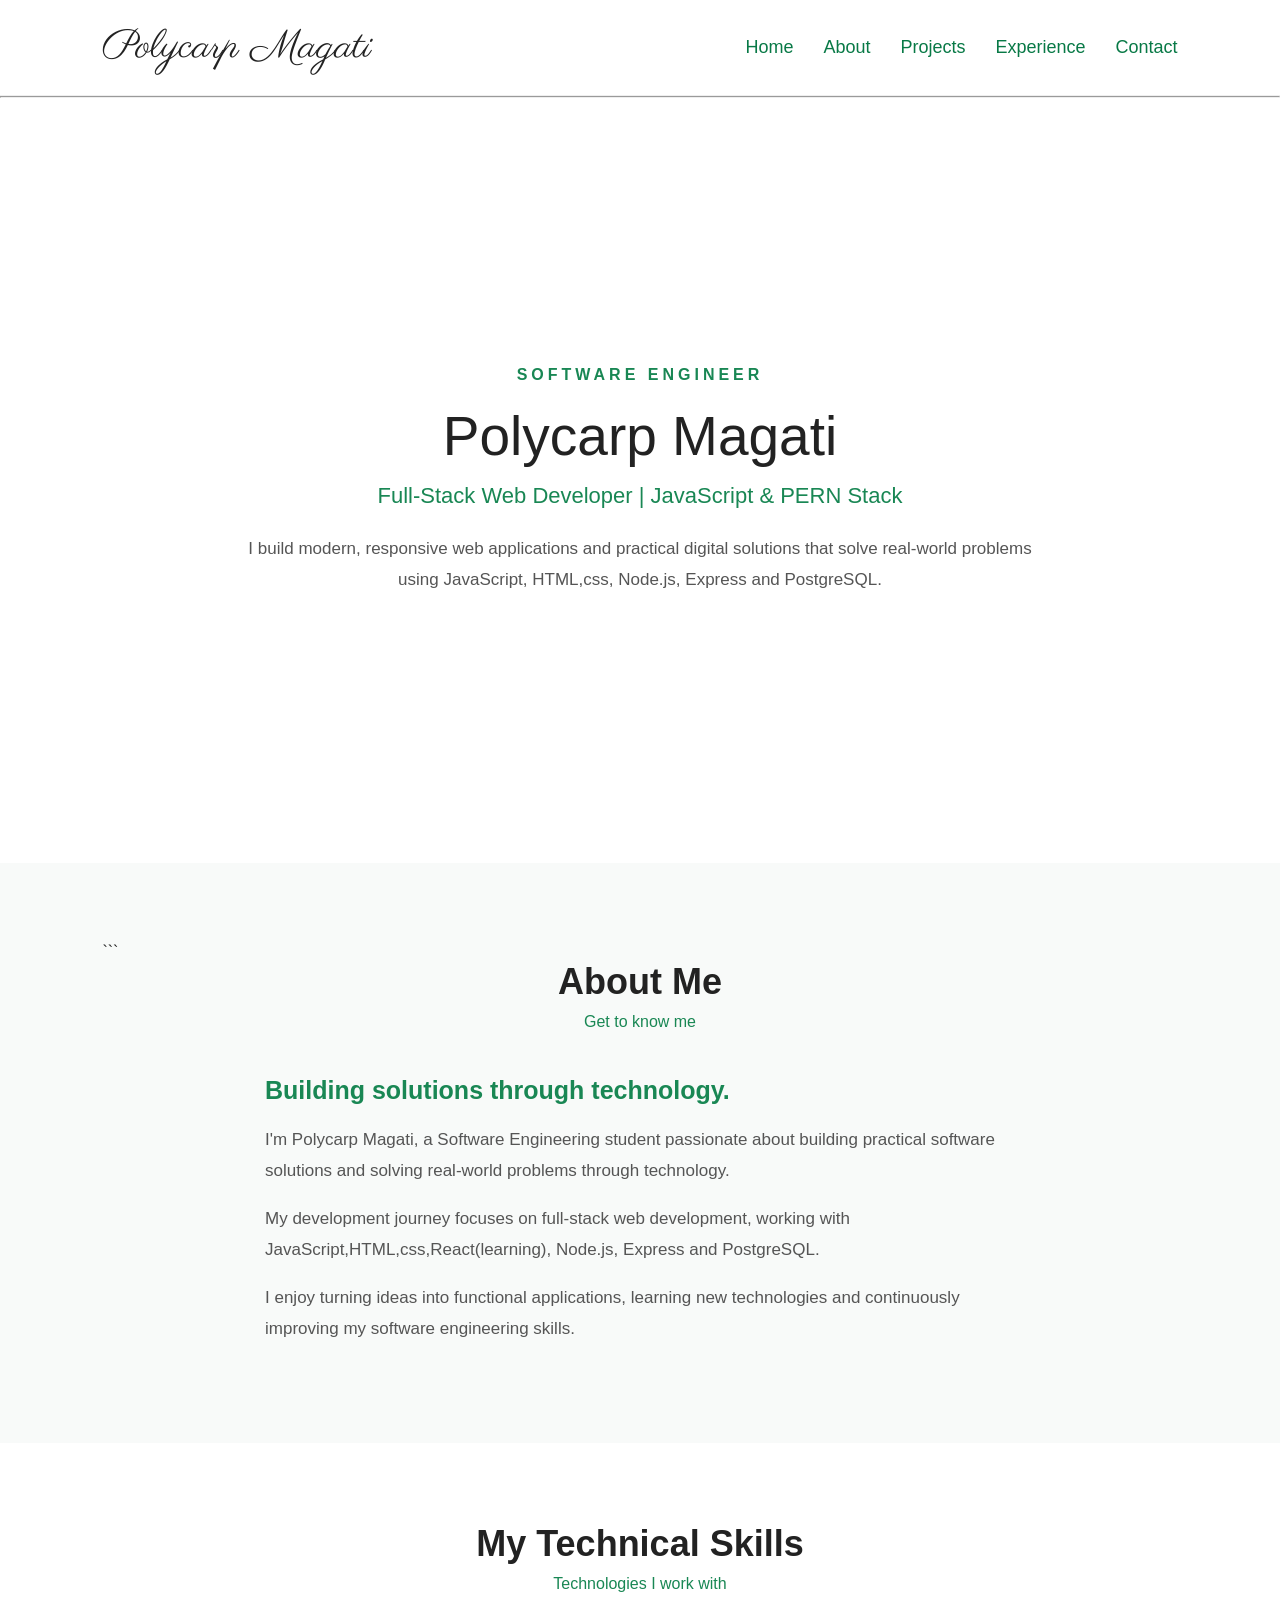
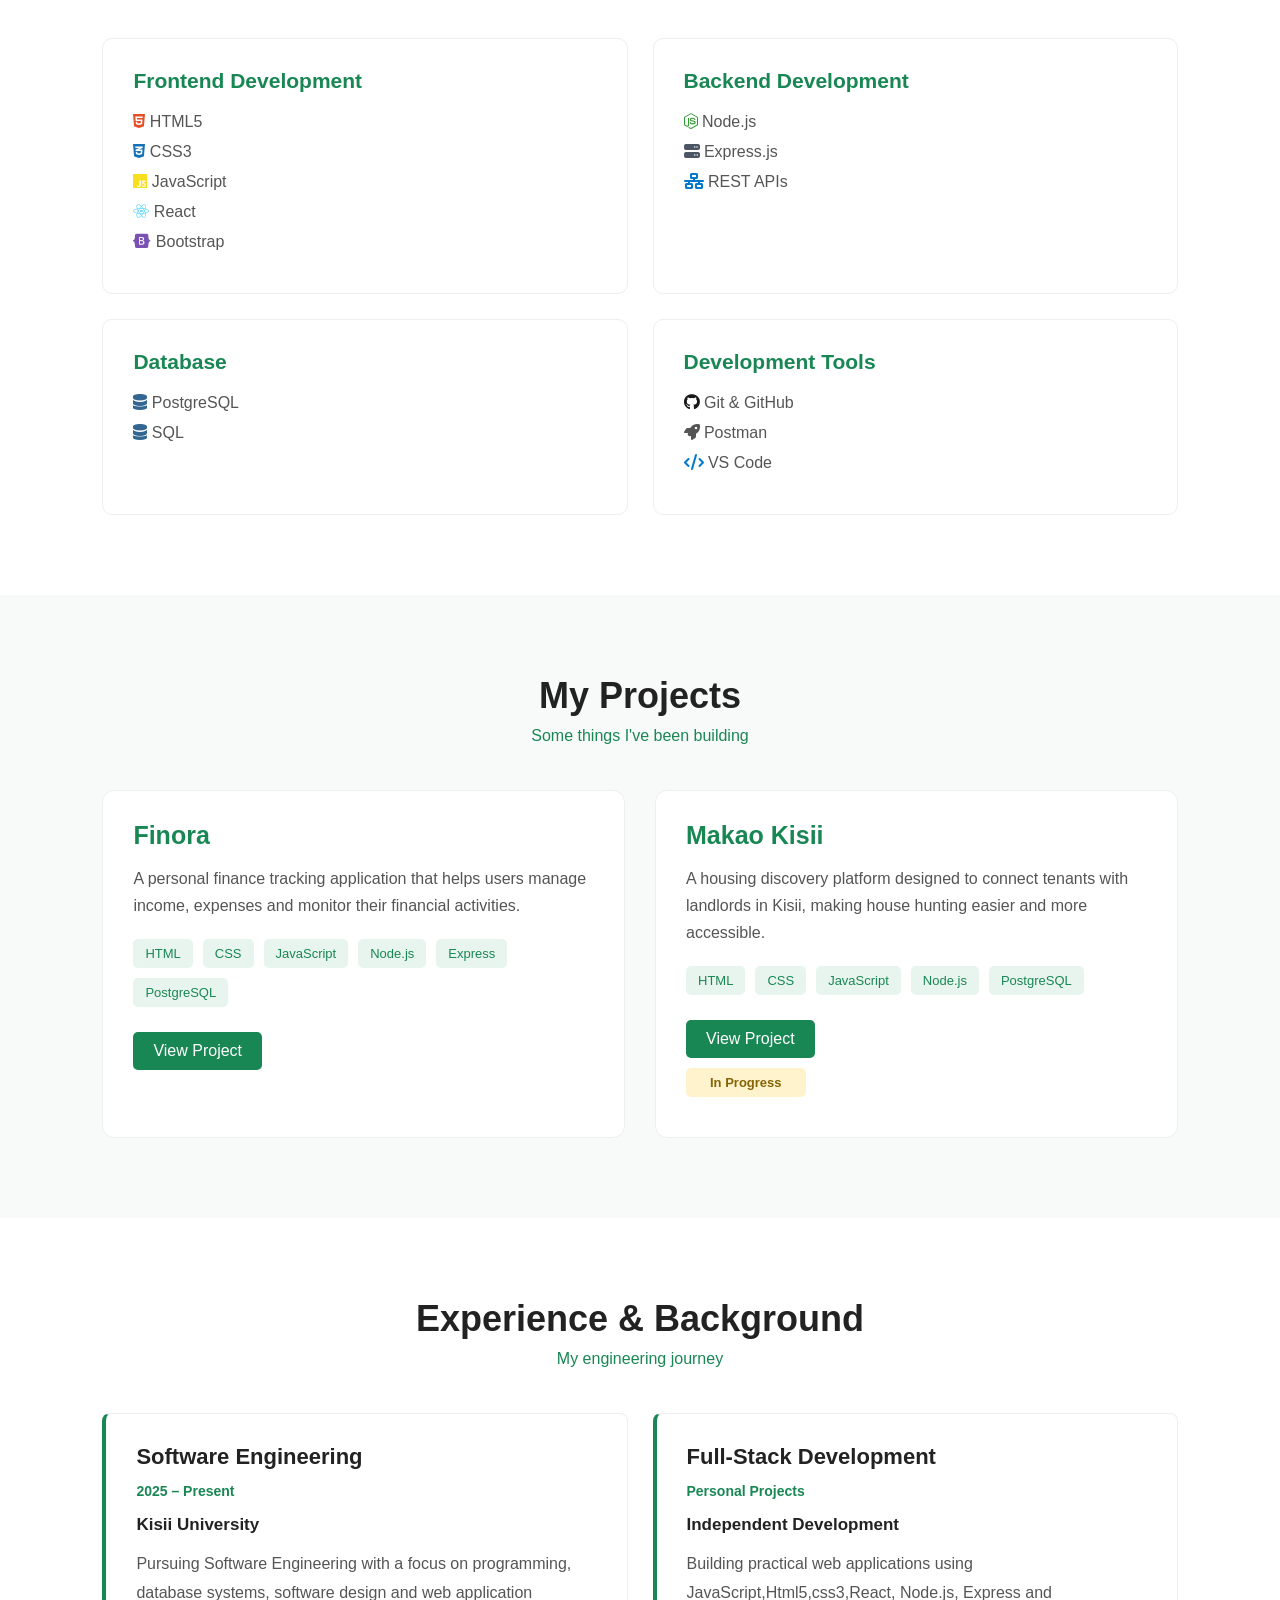
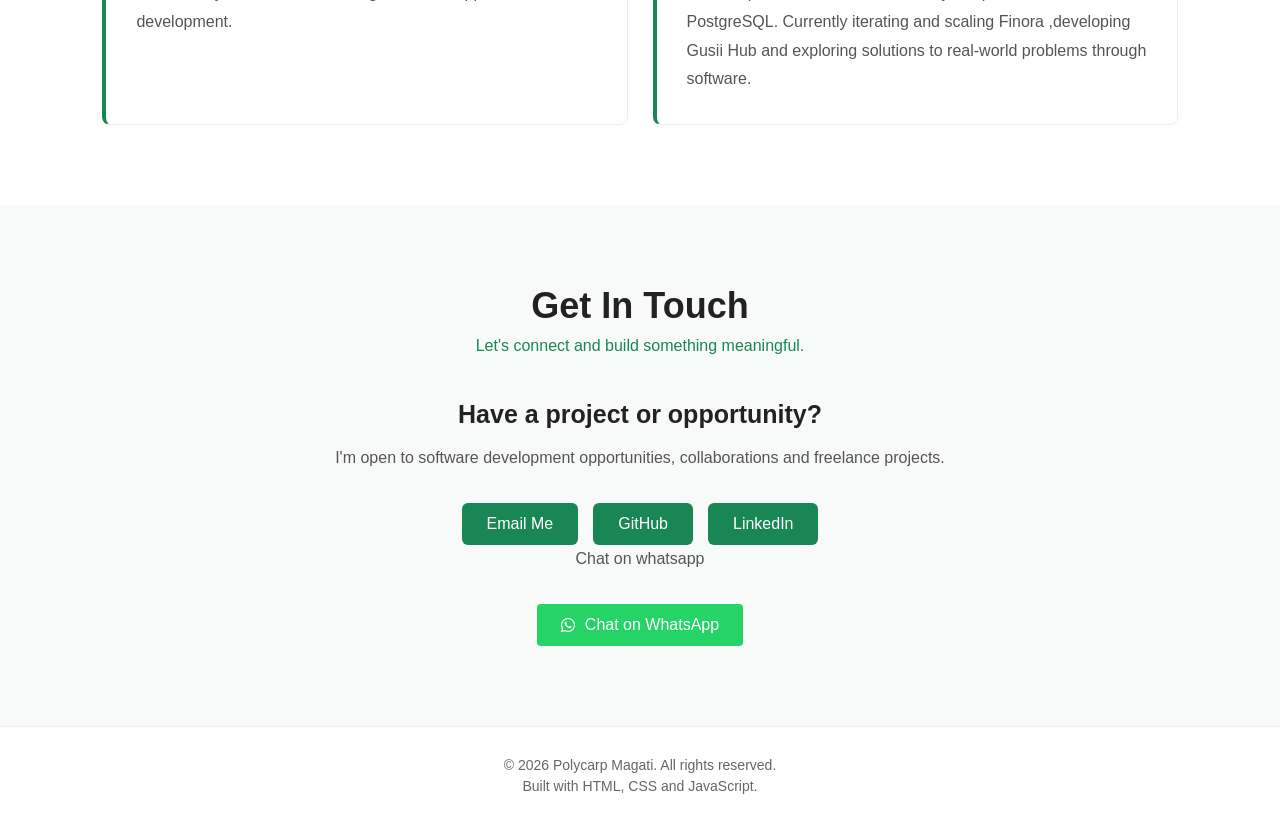
==== commit 9c82c0e7: "font awesome linking and finora scaling" ====
--- a/index.html
+++ b/index.html
@@ -139,15 +139,15 @@
             </div>
             <div class="skill-card">
                 <h3>Database</h3>
-                <p><i fa-solid fa-database></i>PostgreSQL</p>
-                <p>SQL</p>
+                <p><i class="fa-solid fa-database"></i> PostgreSQL</p>
+                <p><i class="fa-solid fa-database"></i>  SQL</p>
             </div>
 
             <div class="skill-card">
                 <h3>Development Tools</h3>
-                <p>Git & GitHub</p>
-                <p>Postman</p>
-                <p>VS Code</p>
+                <p><i class="fa-brands fa-github"></i>  Git & GitHub</p>
+                <p><i class="fa-solid fa-rocket"></i>  Postman</p>
+                <p><i class="fa-solid  fa-code"></i>  VS Code</p>
             </div>
 
         </div>
@@ -184,7 +184,7 @@
                         <span>PostgreSQL</span>
                     </div>
 
-                    <a href="#" class="project-link">View Project</a>
+                    <a href="https://finora-2-frontend.vercel.app/" class="project-link">View Project</a>
                 </div>
             </div>
 
